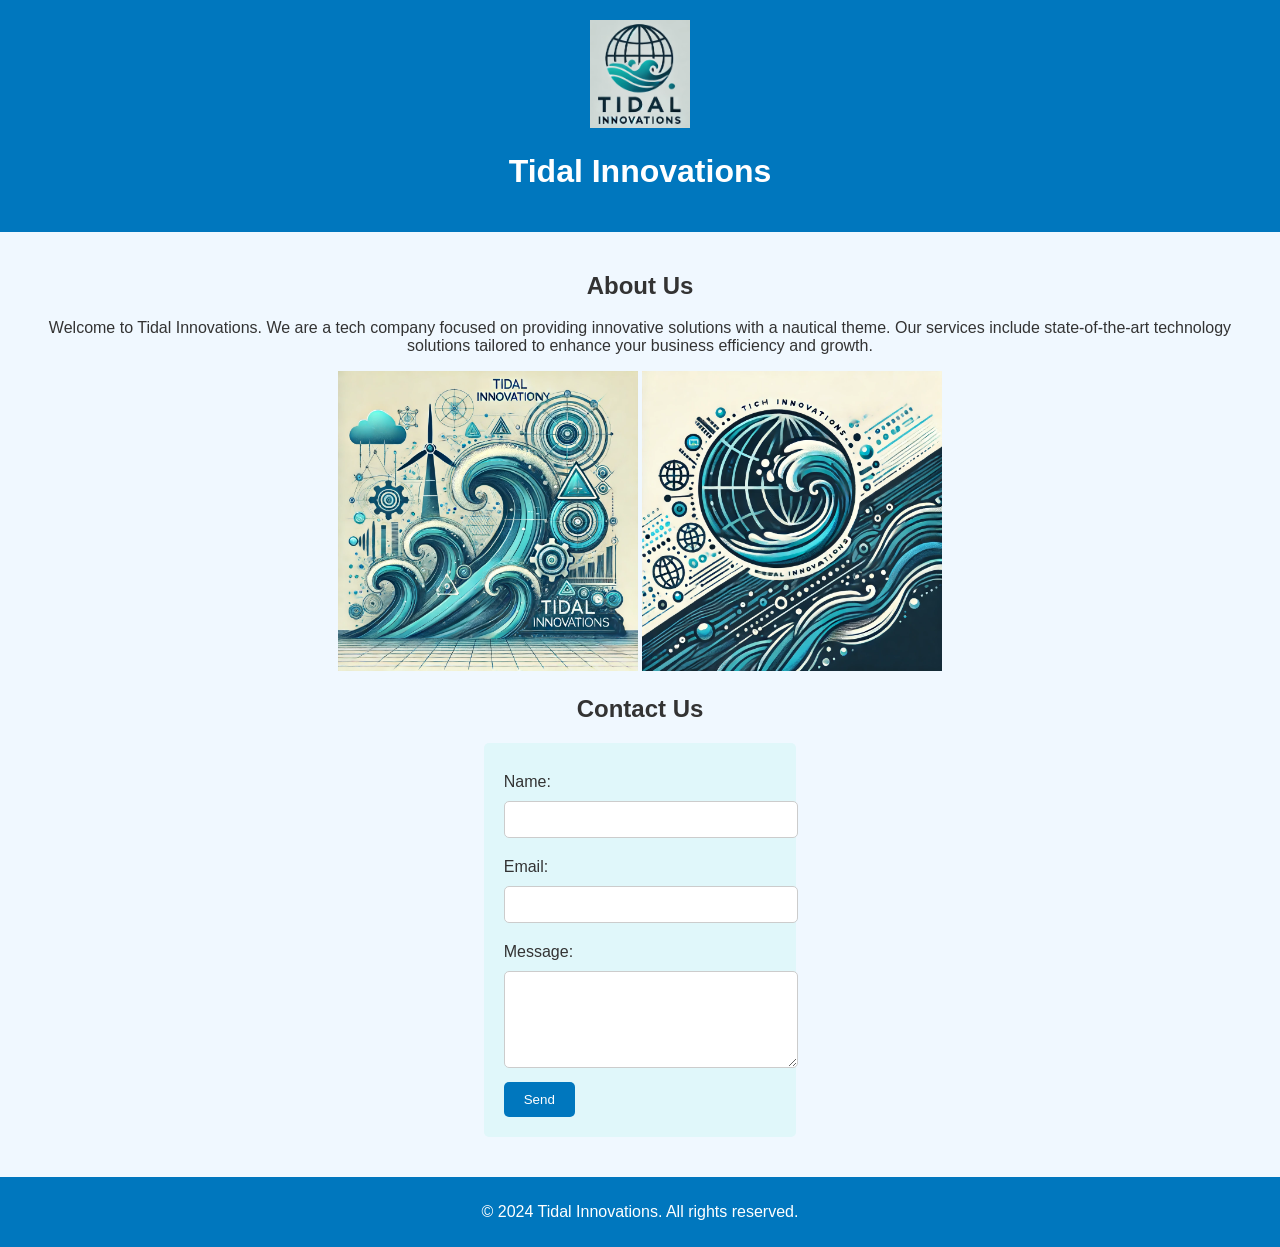
==== index.html @ 7bad7f46 "Update" ====
<!DOCTYPE html>
<html lang="en">
<head>
    <meta charset="UTF-8">
    <meta name="viewport" content="width=device-width, initial-scale=1.0">
    <title>Tidal Innovations</title>
    <style>
        body {
            font-family: Arial, sans-serif;
            margin: 0;
            padding: 0;
            background-color: #f0f8ff;
            color: #333;
        }
        header {
            background-color: #0077be;
            color: white;
            padding: 20px 0;
            text-align: center;
        }
        header img {
            width: 100px;
        }
        main {
            padding: 20px;
            text-align: center;
        }
        section {
            margin: 20px 0;
        }
        .contact-form {
            background-color: #e0f7fa;
            padding: 20px;
            border-radius: 5px;
            display: inline-block;
            text-align: left;
        }
        .contact-form label {
            display: block;
            margin: 10px 0 5px;
        }
        .contact-form input, .contact-form textarea {
            width: 100%;
            padding: 10px;
            margin: 5px 0 10px;
            border: 1px solid #ccc;
            border-radius: 5px;
        }
        .contact-form button {
            background-color: #0077be;
            color: white;
            padding: 10px 20px;
            border: none;
            border-radius: 5px;
            cursor: pointer;
        }
        .contact-form button:hover {
            background-color: #005f99;
        }
        footer {
            background-color: #0077be;
            color: white;
            text-align: center;
            padding: 10px 0;
        }
    </style>
</head>
<body>
    <header>
        <img src="images/TidalInnovationsLogo1.png" alt="Tidal Innovations Logo">
        <h1>Tidal Innovations</h1>
    </header>
    <main>
        <section>
            <h2>About Us</h2>
            <p>Welcome to Tidal Innovations. We are a tech company focused on providing innovative solutions with a nautical theme. Our services include state-of-the-art technology solutions tailored to enhance your business efficiency and growth.</p>
            <img src="images/TidalInnovationsImage1.webp" alt="Our Service" width="300">
            <img src="images/TidalInnovationsImage2.webp" alt="Our Team" width="300">
        </section>
        <section>
            <h2>Contact Us</h2>
            <form class="contact-form">
                <label for="name">Name:</label>
                <input type="text" id="name" name="name" required>
                <label for="email">Email:</label>
                <input type="email" id="email" name="email" required>
                <label for="message">Message:</label>
                <textarea id="message" name="message" rows="5" required></textarea>
                <button type="submit">Send</button>
            </form>
        </section>
    </main>
    <footer>
        <p>&copy; 2024 Tidal Innovations. All rights reserved.</p>
    </footer>
</body>
</html>
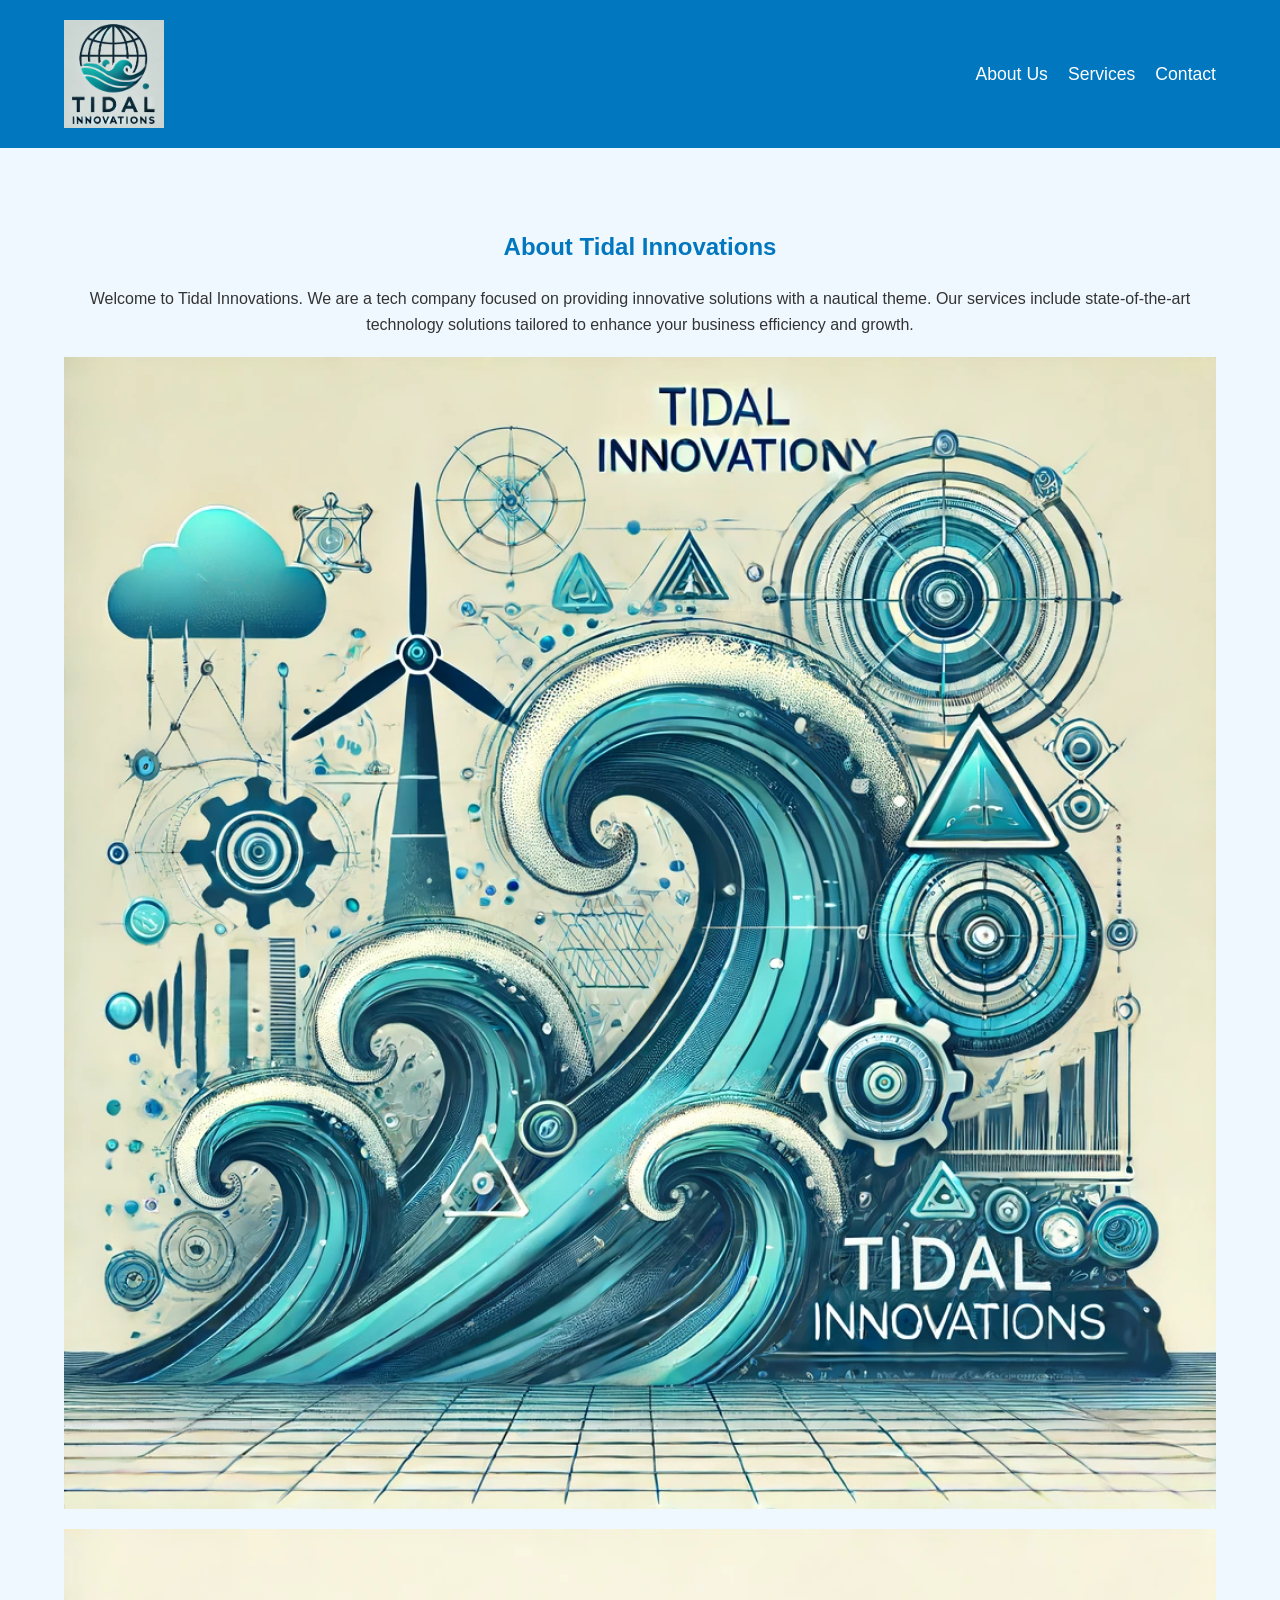
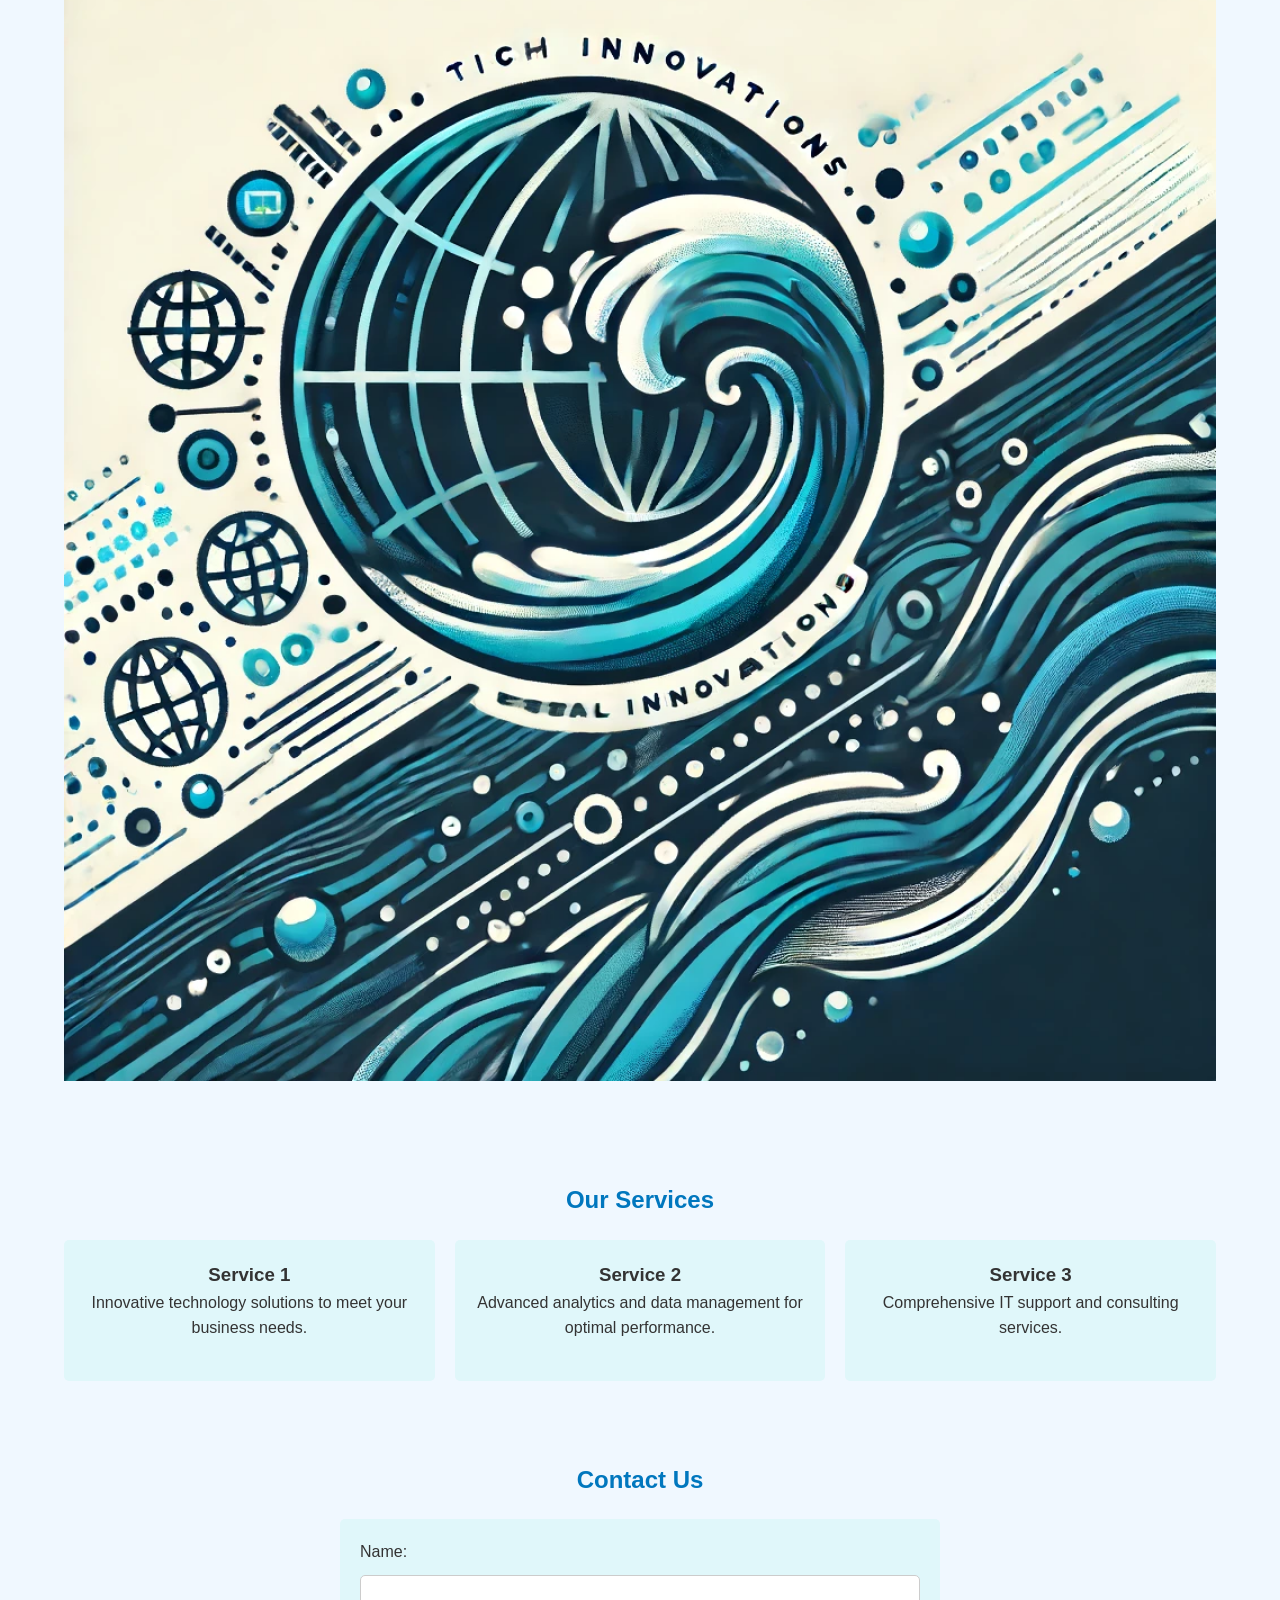
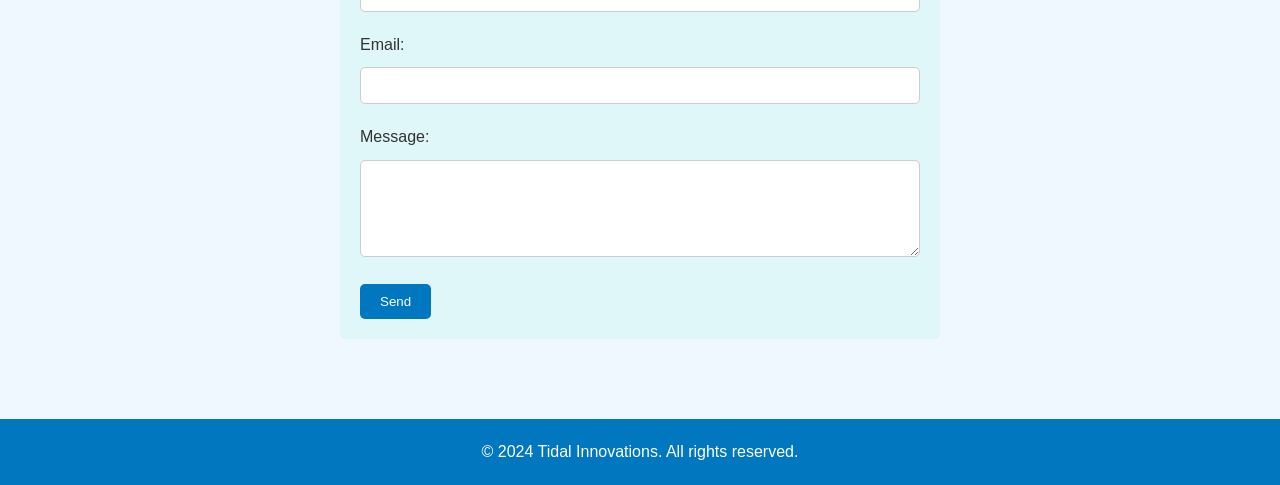
==== commit 0f516f6d: "Update" ====
--- a/index.html
+++ b/index.html
@@ -4,94 +4,68 @@
     <meta charset="UTF-8">
     <meta name="viewport" content="width=device-width, initial-scale=1.0">
     <title>Tidal Innovations</title>
-    <style>
-        body {
-            font-family: Arial, sans-serif;
-            margin: 0;
-            padding: 0;
-            background-color: #f0f8ff;
-            color: #333;
-        }
-        header {
-            background-color: #0077be;
-            color: white;
-            padding: 20px 0;
-            text-align: center;
-        }
-        header img {
-            width: 100px;
-        }
-        main {
-            padding: 20px;
-            text-align: center;
-        }
-        section {
-            margin: 20px 0;
-        }
-        .contact-form {
-            background-color: #e0f7fa;
-            padding: 20px;
-            border-radius: 5px;
-            display: inline-block;
-            text-align: left;
-        }
-        .contact-form label {
-            display: block;
-            margin: 10px 0 5px;
-        }
-        .contact-form input, .contact-form textarea {
-            width: 100%;
-            padding: 10px;
-            margin: 5px 0 10px;
-            border: 1px solid #ccc;
-            border-radius: 5px;
-        }
-        .contact-form button {
-            background-color: #0077be;
-            color: white;
-            padding: 10px 20px;
-            border: none;
-            border-radius: 5px;
-            cursor: pointer;
-        }
-        .contact-form button:hover {
-            background-color: #005f99;
-        }
-        footer {
-            background-color: #0077be;
-            color: white;
-            text-align: center;
-            padding: 10px 0;
-        }
-    </style>
+    <link rel="stylesheet" href="styles.css">
 </head>
 <body>
     <header>
-        <img src="images/TidalInnovationsLogo1.png" alt="Tidal Innovations Logo">
-        <h1>Tidal Innovations</h1>
+        <div class="container">
+            <img src="images/TidalInnovationsLogo1.png" alt="Tidal Innovations Logo" class="logo">
+            <nav>
+                <ul>
+                    <li><a href="#about">About Us</a></li>
+                    <li><a href="#services">Services</a></li>
+                    <li><a href="#contact">Contact</a></li>
+                </ul>
+            </nav>
+        </div>
     </header>
     <main>
-        <section>
-            <h2>About Us</h2>
-            <p>Welcome to Tidal Innovations. We are a tech company focused on providing innovative solutions with a nautical theme. Our services include state-of-the-art technology solutions tailored to enhance your business efficiency and growth.</p>
-            <img src="images/TidalInnovationsImage1.webp" alt="Our Service" width="300">
-            <img src="images/TidalInnovationsImage2.webp" alt="Our Team" width="300">
+        <section id="about" class="about">
+            <div class="container">
+                <h1>About Tidal Innovations</h1>
+                <p>Welcome to Tidal Innovations. We are a tech company focused on providing innovative solutions with a nautical theme. Our services include state-of-the-art technology solutions tailored to enhance your business efficiency and growth.</p>
+                <img src="images/TidalInnovationsImage1.webp" alt="Our Service" class="responsive">
+                <img src="images/TidalInnovationsImage2.webp" alt="Our Team" class="responsive">
+            </div>
         </section>
-        <section>
-            <h2>Contact Us</h2>
-            <form class="contact-form">
-                <label for="name">Name:</label>
-                <input type="text" id="name" name="name" required>
-                <label for="email">Email:</label>
-                <input type="email" id="email" name="email" required>
-                <label for="message">Message:</label>
-                <textarea id="message" name="message" rows="5" required></textarea>
-                <button type="submit">Send</button>
-            </form>
+        <section id="services" class="services">
+            <div class="container">
+                <h2>Our Services</h2>
+                <div class="service-items">
+                    <div class="service-item">
+                        <h3>Service 1</h3>
+                        <p>Innovative technology solutions to meet your business needs.</p>
+                    </div>
+                    <div class="service-item">
+                        <h3>Service 2</h3>
+                        <p>Advanced analytics and data management for optimal performance.</p>
+                    </div>
+                    <div class="service-item">
+                        <h3>Service 3</h3>
+                        <p>Comprehensive IT support and consulting services.</p>
+                    </div>
+                </div>
+            </div>
+        </section>
+        <section id="contact" class="contact">
+            <div class="container">
+                <h2>Contact Us</h2>
+                <form class="contact-form">
+                    <label for="name">Name:</label>
+                    <input type="text" id="name" name="name" required>
+                    <label for="email">Email:</label>
+                    <input type="email" id="email" name="email" required>
+                    <label for="message">Message:</label>
+                    <textarea id="message" name="message" rows="5" required></textarea>
+                    <button type="submit">Send</button>
+                </form>
+            </div>
         </section>
     </main>
     <footer>
-        <p>&copy; 2024 Tidal Innovations. All rights reserved.</p>
+        <div class="container">
+            <p>&copy; 2024 Tidal Innovations. All rights reserved.</p>
+        </div>
     </footer>
 </body>
 </html>
--- a/styles.css
+++ b/styles.css
@@ -0,0 +1,139 @@
+* {
+    box-sizing: border-box;
+    margin: 0;
+    padding: 0;
+}
+
+body {
+    font-family: 'Arial', sans-serif;
+    line-height: 1.6;
+    background-color: #f0f8ff;
+    color: #333;
+}
+
+.container {
+    width: 90%;
+    margin: 0 auto;
+    max-width: 1200px;
+}
+
+header {
+    background-color: #0077be;
+    color: white;
+    padding: 20px 0;
+}
+
+header .container {
+    display: flex;
+    justify-content: space-between;
+    align-items: center;
+}
+
+header .logo {
+    width: 100px;
+}
+
+header nav ul {
+    list-style: none;
+    display: flex;
+    gap: 20px;
+}
+
+header nav ul li {
+    margin: 0;
+}
+
+header nav ul li a {
+    color: white;
+    text-decoration: none;
+    font-size: 1.1em;
+}
+
+header nav ul li a:hover {
+    text-decoration: underline;
+}
+
+main {
+    padding: 40px 0;
+}
+
+.about, .services, .contact {
+    padding: 40px 0;
+}
+
+.about h1, .services h2, .contact h2 {
+    text-align: center;
+    margin-bottom: 20px;
+    color: #0077be;
+}
+
+.about p, .services .service-item p {
+    text-align: center;
+    margin-bottom: 20px;
+}
+
+.about .responsive {
+    display: block;
+    width: 100%;
+    height: auto;
+    margin: 0 auto 20px;
+}
+
+.services .service-items {
+    display: grid;
+    grid-template-columns: repeat(auto-fit, minmax(250px, 1fr));
+    gap: 20px;
+}
+
+.services .service-item {
+    background-color: #e0f7fa;
+    padding: 20px;
+    border-radius: 5px;
+    text-align: center;
+}
+
+.contact .contact-form {
+    background-color: #e0f7fa;
+    padding: 20px;
+    border-radius: 5px;
+    max-width: 600px;
+    margin: 0 auto;
+}
+
+.contact .contact-form label {
+    display: block;
+    margin-bottom: 10px;
+}
+
+.contact .contact-form input,
+.contact .contact-form textarea {
+    width: 100%;
+    padding: 10px;
+    margin-bottom: 20px;
+    border: 1px solid #ccc;
+    border-radius: 5px;
+}
+
+.contact .contact-form button {
+    background-color: #0077be;
+    color: white;
+    padding: 10px 20px;
+    border: none;
+    border-radius: 5px;
+    cursor: pointer;
+}
+
+.contact .contact-form button:hover {
+    background-color: #005f99;
+}
+
+footer {
+    background-color: #0077be;
+    color: white;
+    text-align: center;
+    padding: 20px 0;
+}
+
+footer p {
+    margin: 0;
+}
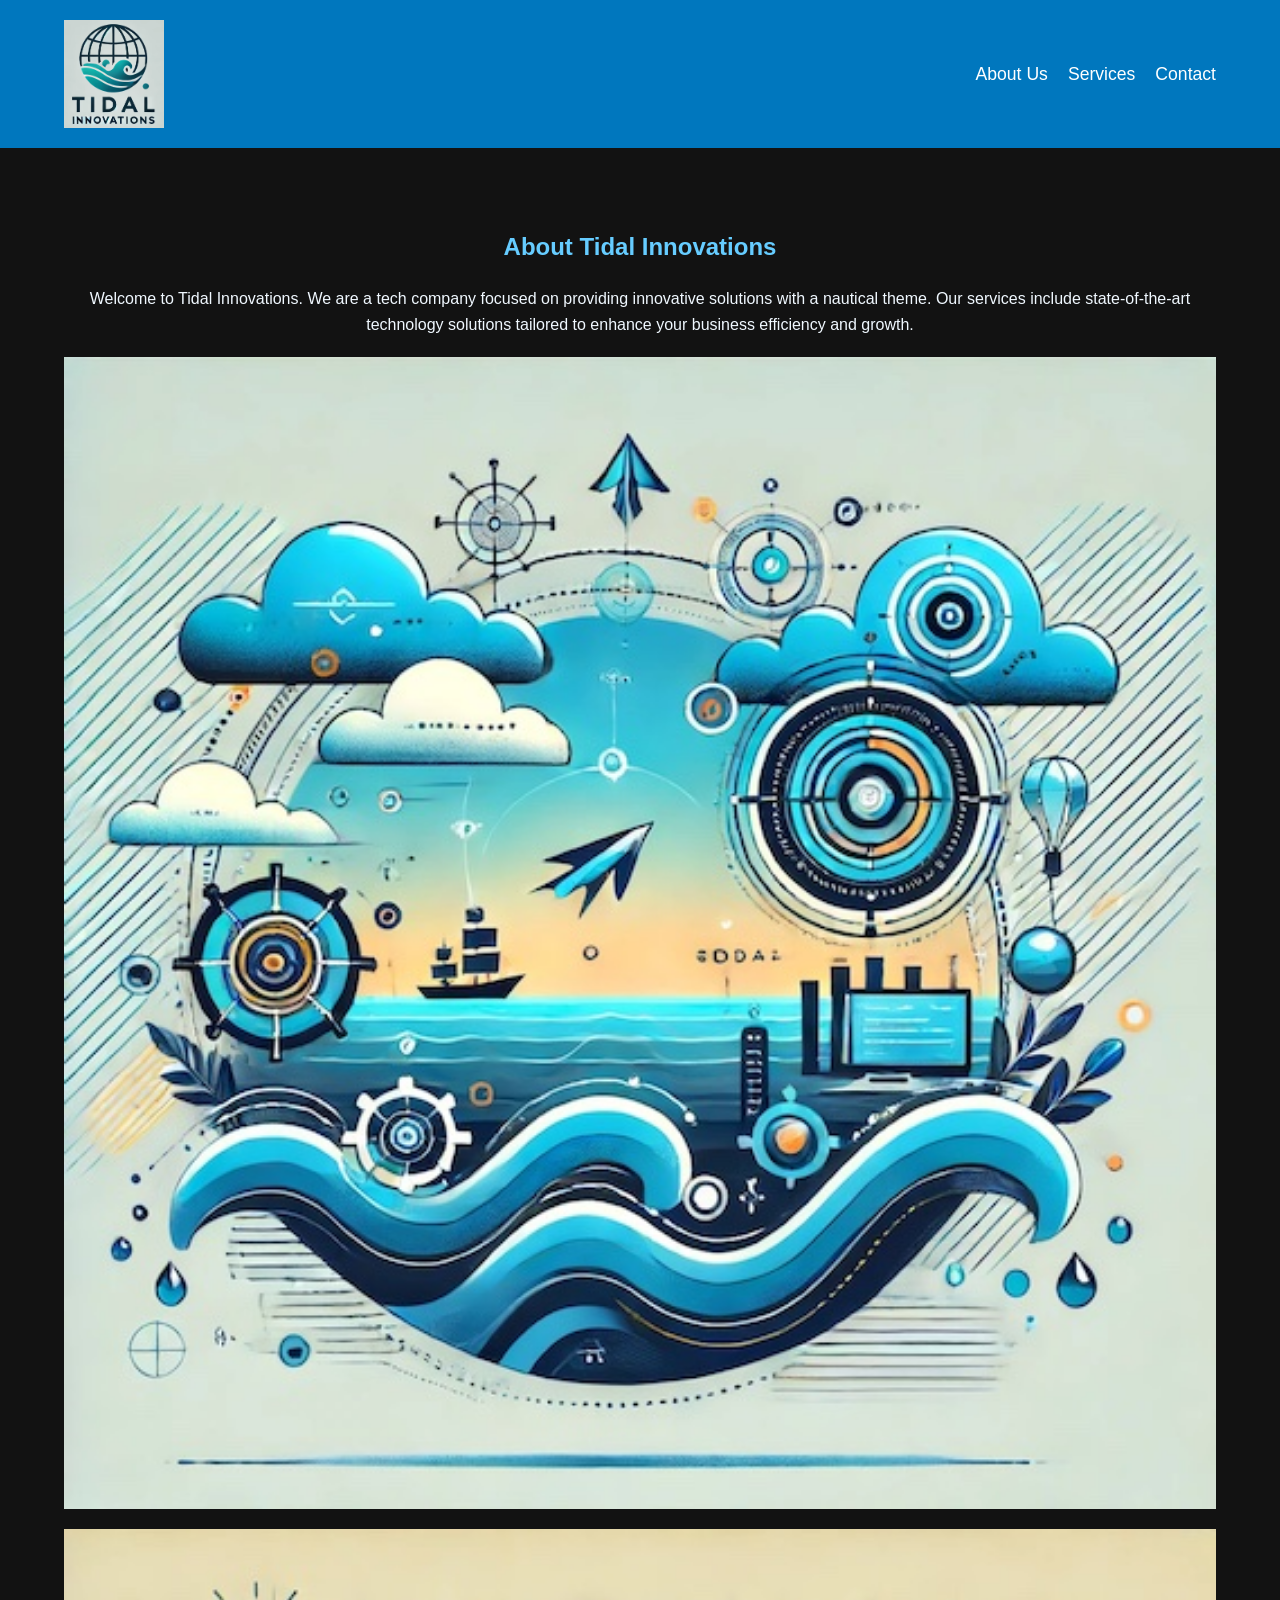
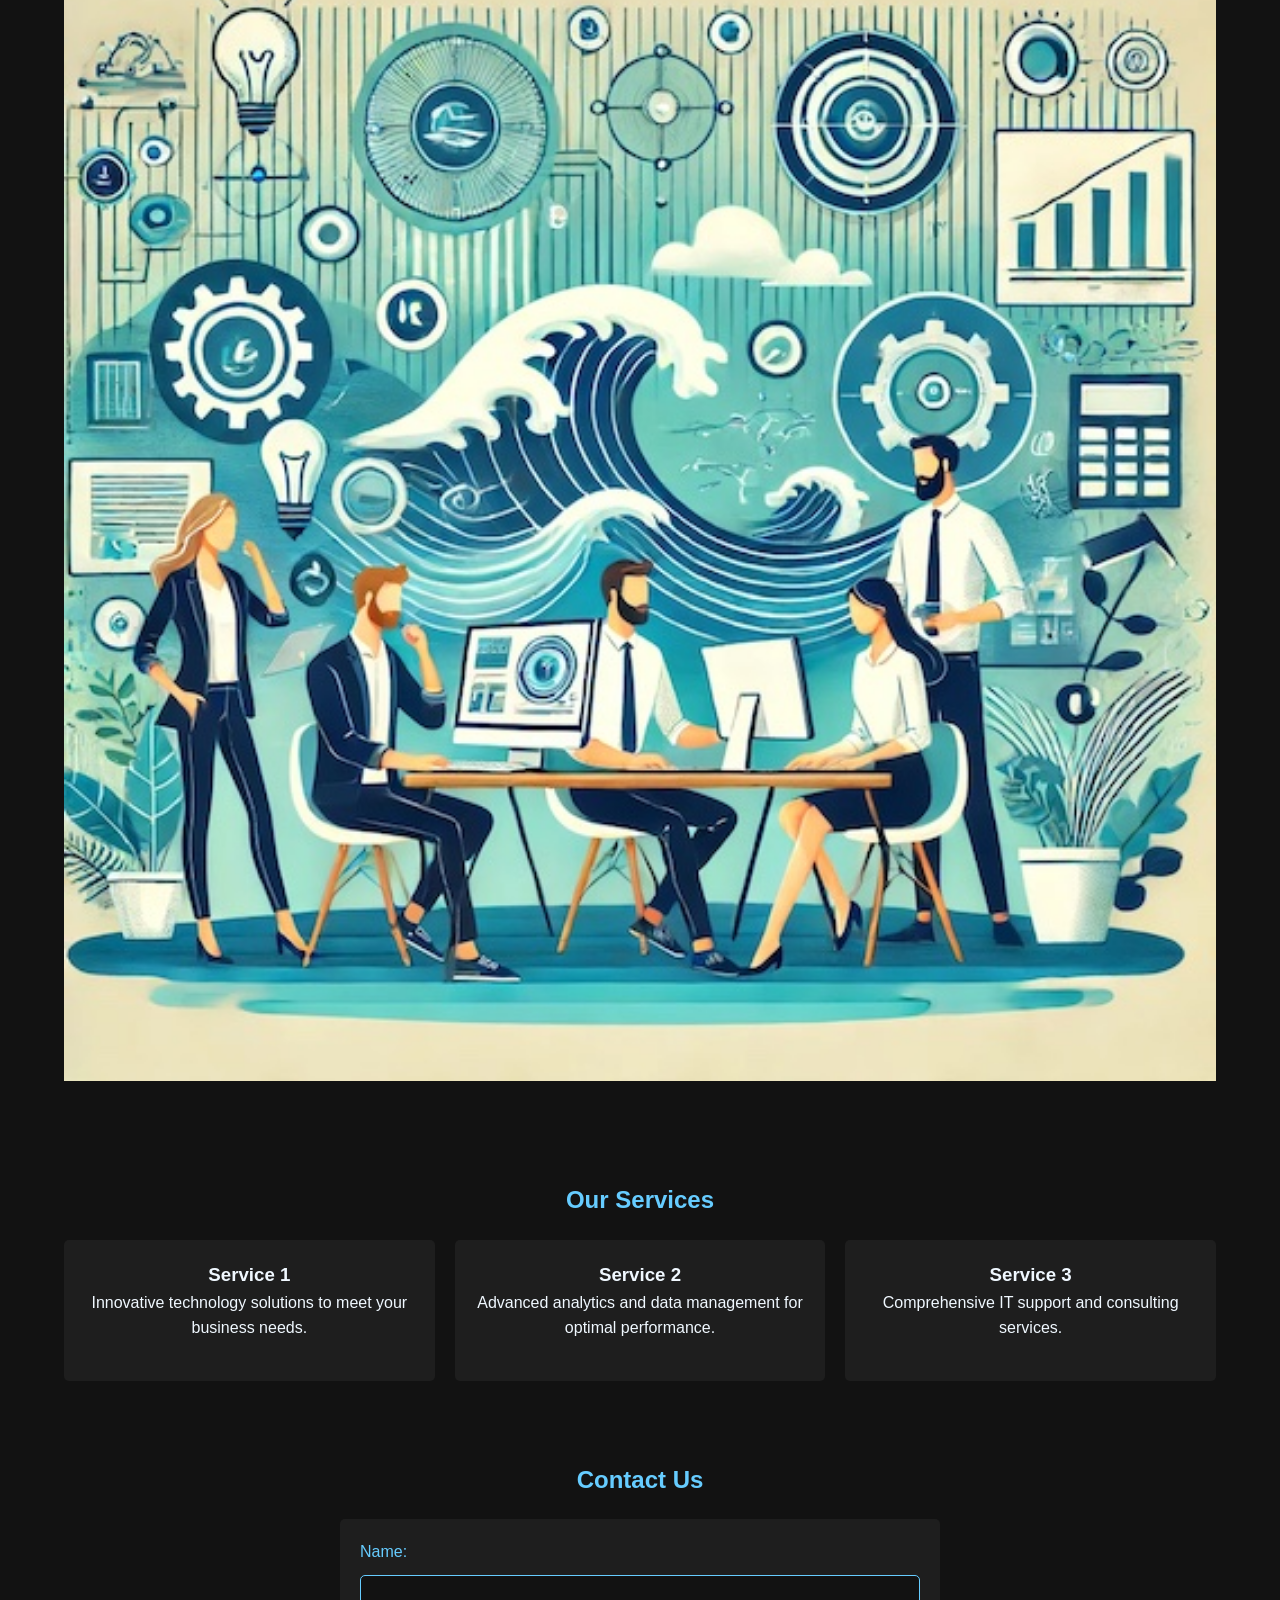
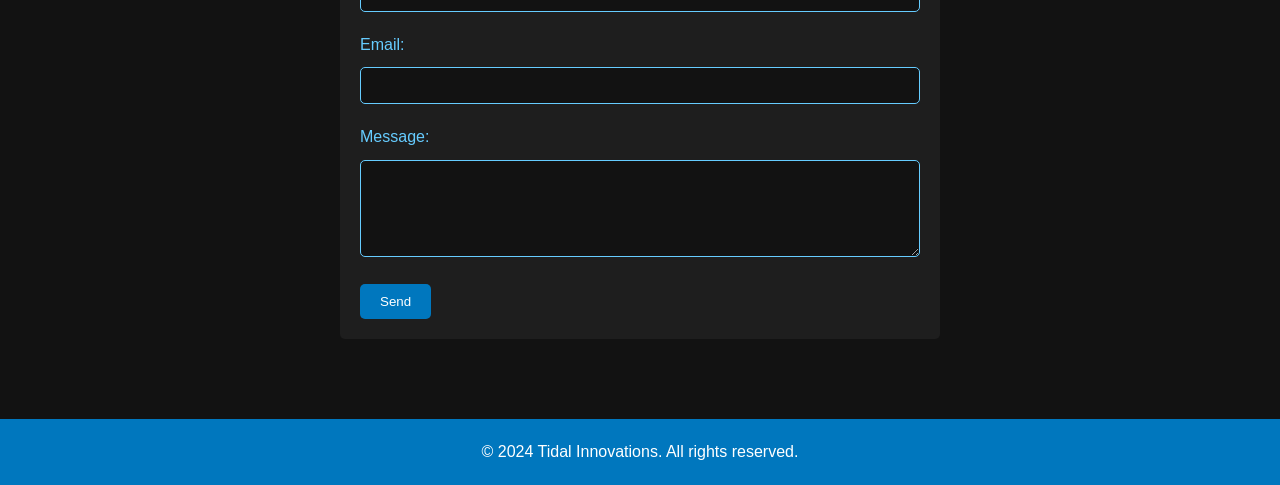
==== commit 8d4319eb: "Update" ====
--- a/index.html
+++ b/index.html
@@ -24,8 +24,8 @@
             <div class="container">
                 <h1>About Tidal Innovations</h1>
                 <p>Welcome to Tidal Innovations. We are a tech company focused on providing innovative solutions with a nautical theme. Our services include state-of-the-art technology solutions tailored to enhance your business efficiency and growth.</p>
-                <img src="images/TidalInnovationsImage1.webp" alt="Our Service" class="responsive">
-                <img src="images/TidalInnovationsImage2.webp" alt="Our Team" class="responsive">
+                <img src="images/service.jpg" alt="Our Service" class="responsive">
+                <img src="images/team.jpg" alt="Our Team" class="responsive">
             </div>
         </section>
         <section id="services" class="services">
--- a/styles.css
+++ b/styles.css
@@ -7,8 +7,8 @@
 body {
     font-family: 'Arial', sans-serif;
     line-height: 1.6;
-    background-color: #f0f8ff;
-    color: #333;
+    background-color: #121212;
+    color: #f0f8ff;
 }
 
 .container {
@@ -64,7 +64,7 @@
 .about h1, .services h2, .contact h2 {
     text-align: center;
     margin-bottom: 20px;
-    color: #0077be;
+    color: #66ccff;
 }
 
 .about p, .services .service-item p {
@@ -86,14 +86,14 @@
 }
 
 .services .service-item {
-    background-color: #e0f7fa;
+    background-color: #1e1e1e;
     padding: 20px;
     border-radius: 5px;
     text-align: center;
 }
 
 .contact .contact-form {
-    background-color: #e0f7fa;
+    background-color: #1e1e1e;
     padding: 20px;
     border-radius: 5px;
     max-width: 600px;
@@ -103,6 +103,7 @@
 .contact .contact-form label {
     display: block;
     margin-bottom: 10px;
+    color: #66ccff;
 }
 
 .contact .contact-form input,
@@ -110,8 +111,10 @@
     width: 100%;
     padding: 10px;
     margin-bottom: 20px;
-    border: 1px solid #ccc;
+    border: 1px solid #66ccff;
     border-radius: 5px;
+    background-color: #121212;
+    color: #f0f8ff;
 }
 
 .contact .contact-form button {
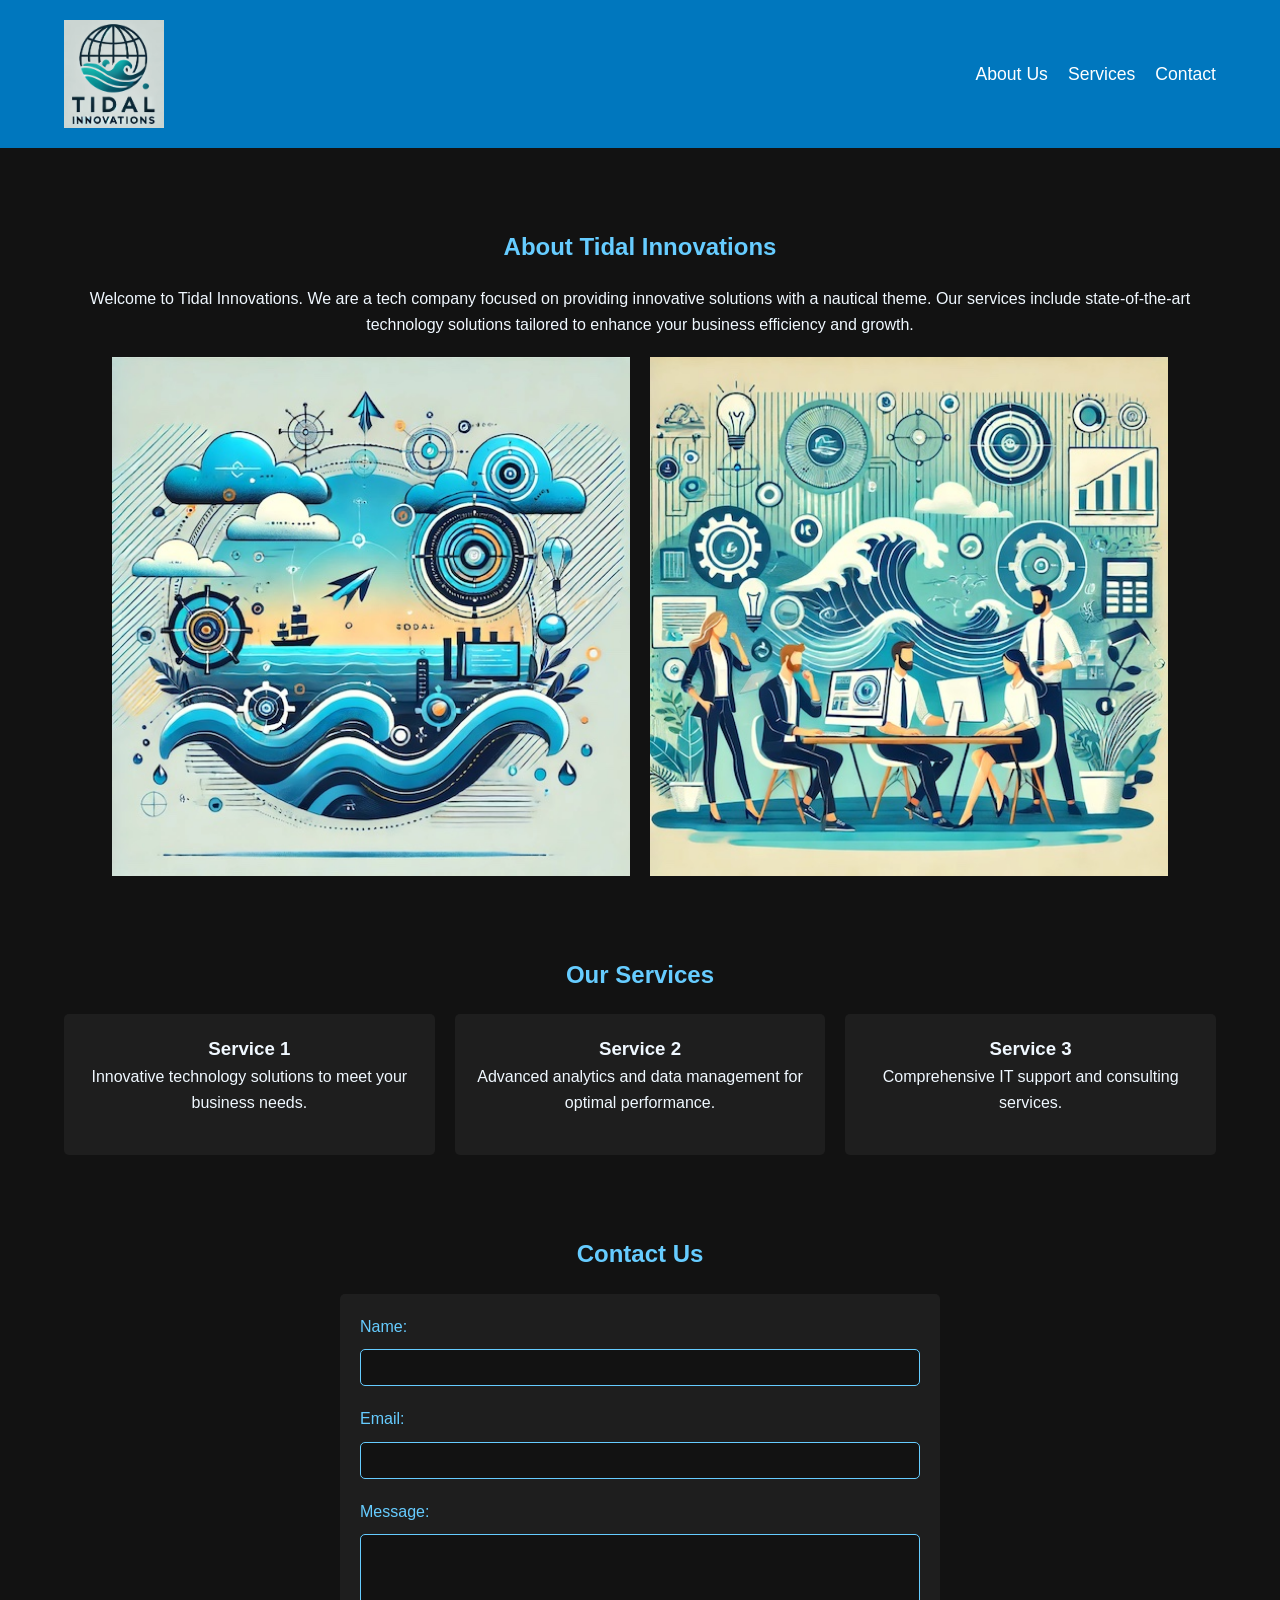
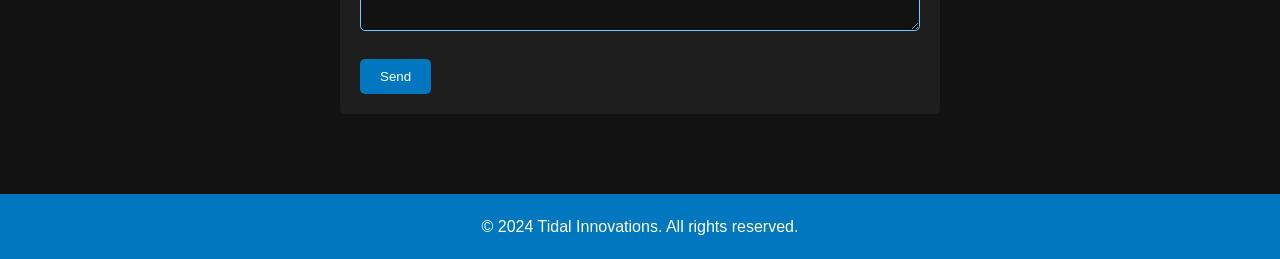
==== commit 92ae0803: "Update image sizes" ====
--- a/index.html
+++ b/index.html
@@ -24,8 +24,10 @@
             <div class="container">
                 <h1>About Tidal Innovations</h1>
                 <p>Welcome to Tidal Innovations. We are a tech company focused on providing innovative solutions with a nautical theme. Our services include state-of-the-art technology solutions tailored to enhance your business efficiency and growth.</p>
-                <img src="images/service.jpg" alt="Our Service" class="responsive">
-                <img src="images/team.jpg" alt="Our Team" class="responsive">
+                <div class="image-container">
+                    <img src="images/service.jpg" alt="Our Service" class="responsive">
+                    <img src="images/team.jpg" alt="Our Team" class="responsive">
+                </div>
             </div>
         </section>
         <section id="services" class="services">
--- a/styles.css
+++ b/styles.css
@@ -72,11 +72,15 @@
     margin-bottom: 20px;
 }
 
-.about .responsive {
-    display: block;
-    width: 100%;
+.image-container {
+    display: flex;
+    justify-content: center;
+    gap: 20px;
+}
+
+.image-container .responsive {
+    width: 45%;
     height: auto;
-    margin: 0 auto 20px;
 }
 
 .services .service-items {
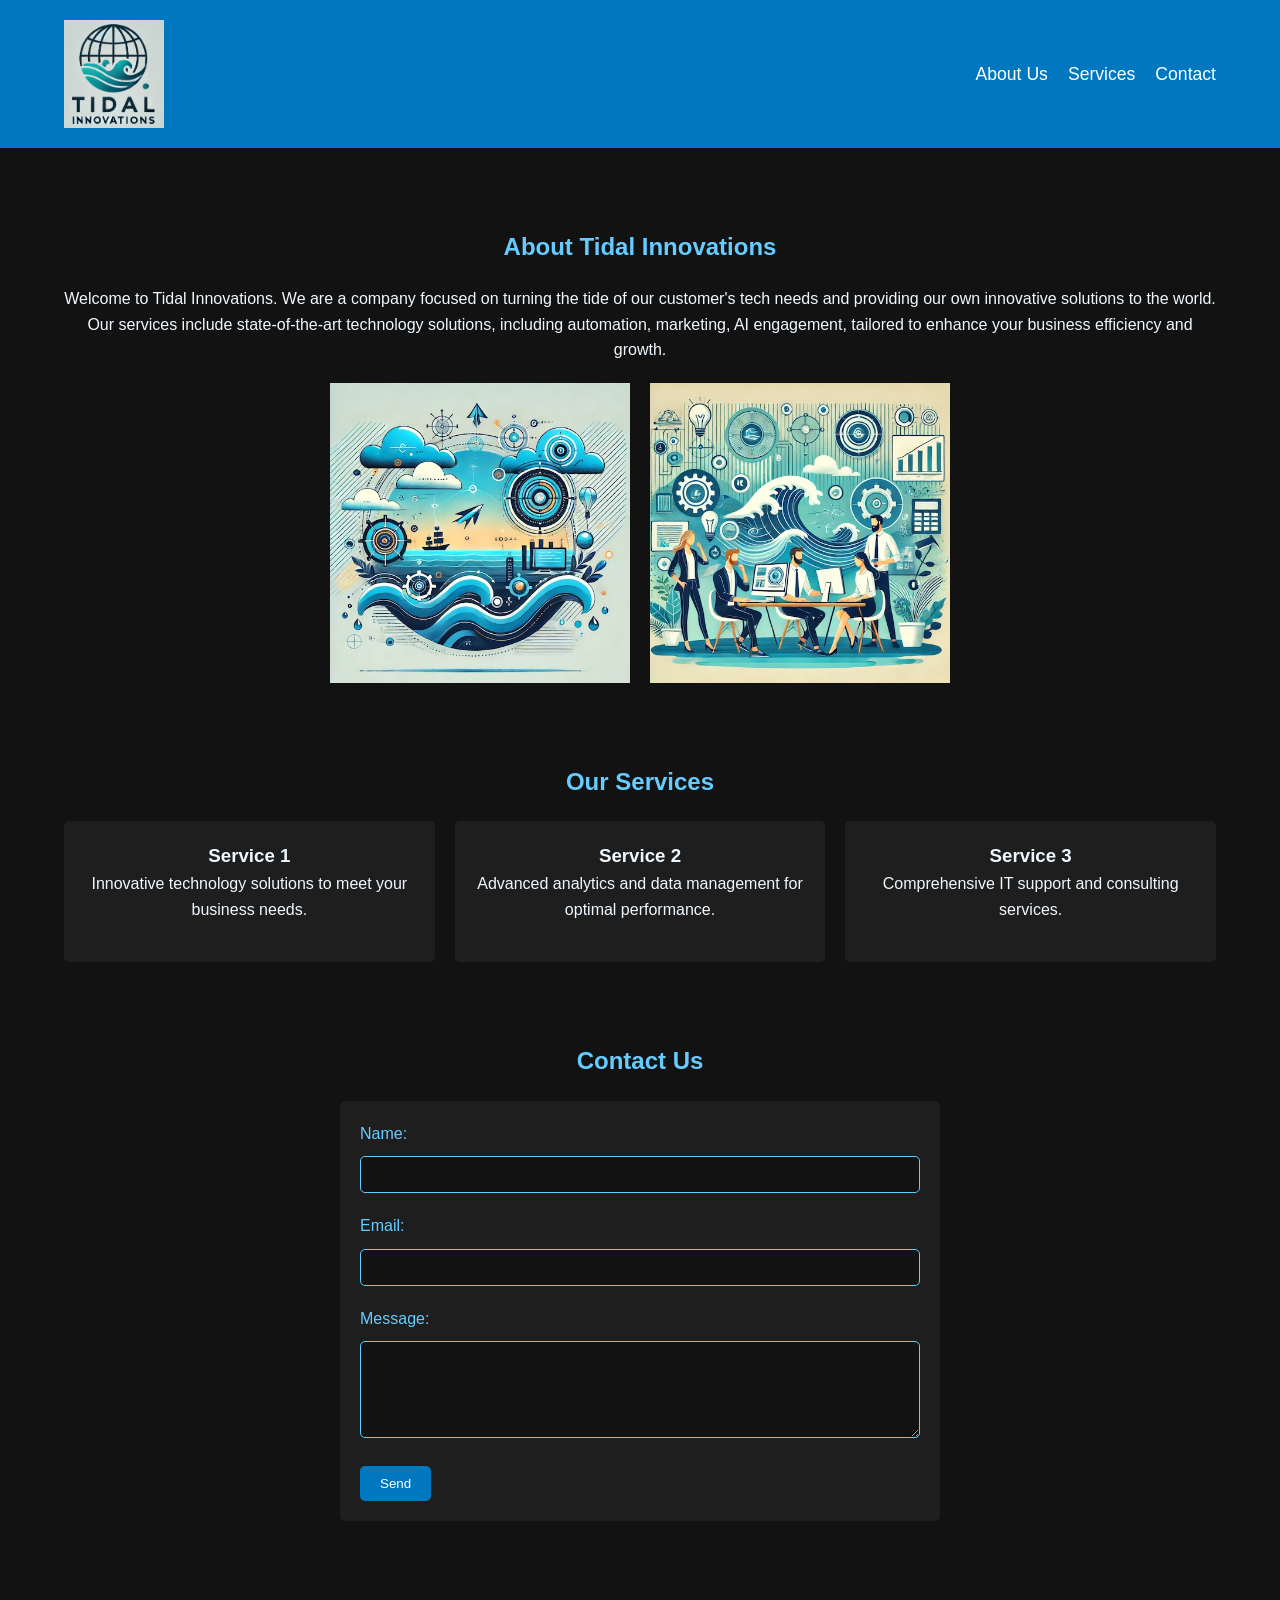
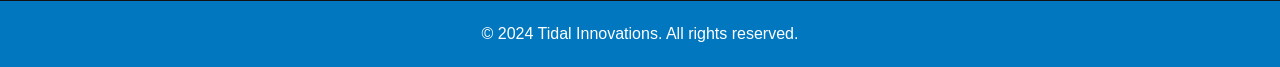
==== commit 48dc318a: "Update mail to" ====
--- a/index.html
+++ b/index.html
@@ -23,7 +23,7 @@
         <section id="about" class="about">
             <div class="container">
                 <h1>About Tidal Innovations</h1>
-                <p>Welcome to Tidal Innovations. We are a tech company focused on providing innovative solutions with a nautical theme. Our services include state-of-the-art technology solutions tailored to enhance your business efficiency and growth.</p>
+                <p>Welcome to Tidal Innovations. We are a company focused on turning the tide of our customer's tech needs and providing our own innovative solutions to the world. Our services include state-of-the-art technology solutions, including automation, marketing, AI engagement, tailored to enhance your business efficiency and growth.</p>
                 <div class="image-container">
                     <img src="images/service.jpg" alt="Our Service" class="responsive">
                     <img src="images/team.jpg" alt="Our Team" class="responsive">
@@ -52,7 +52,7 @@
         <section id="contact" class="contact">
             <div class="container">
                 <h2>Contact Us</h2>
-                <form class="contact-form">
+                <form class="contact-form" action="mailto:tom.pegge@icloud.com" method="POST" enctype="text/plain">
                     <label for="name">Name:</label>
                     <input type="text" id="name" name="name" required>
                     <label for="email">Email:</label>
--- a/styles.css
+++ b/styles.css
@@ -76,10 +76,12 @@
     display: flex;
     justify-content: center;
     gap: 20px;
+    flex-wrap: wrap;
 }
 
 .image-container .responsive {
     width: 45%;
+    max-width: 300px;
     height: auto;
 }
 
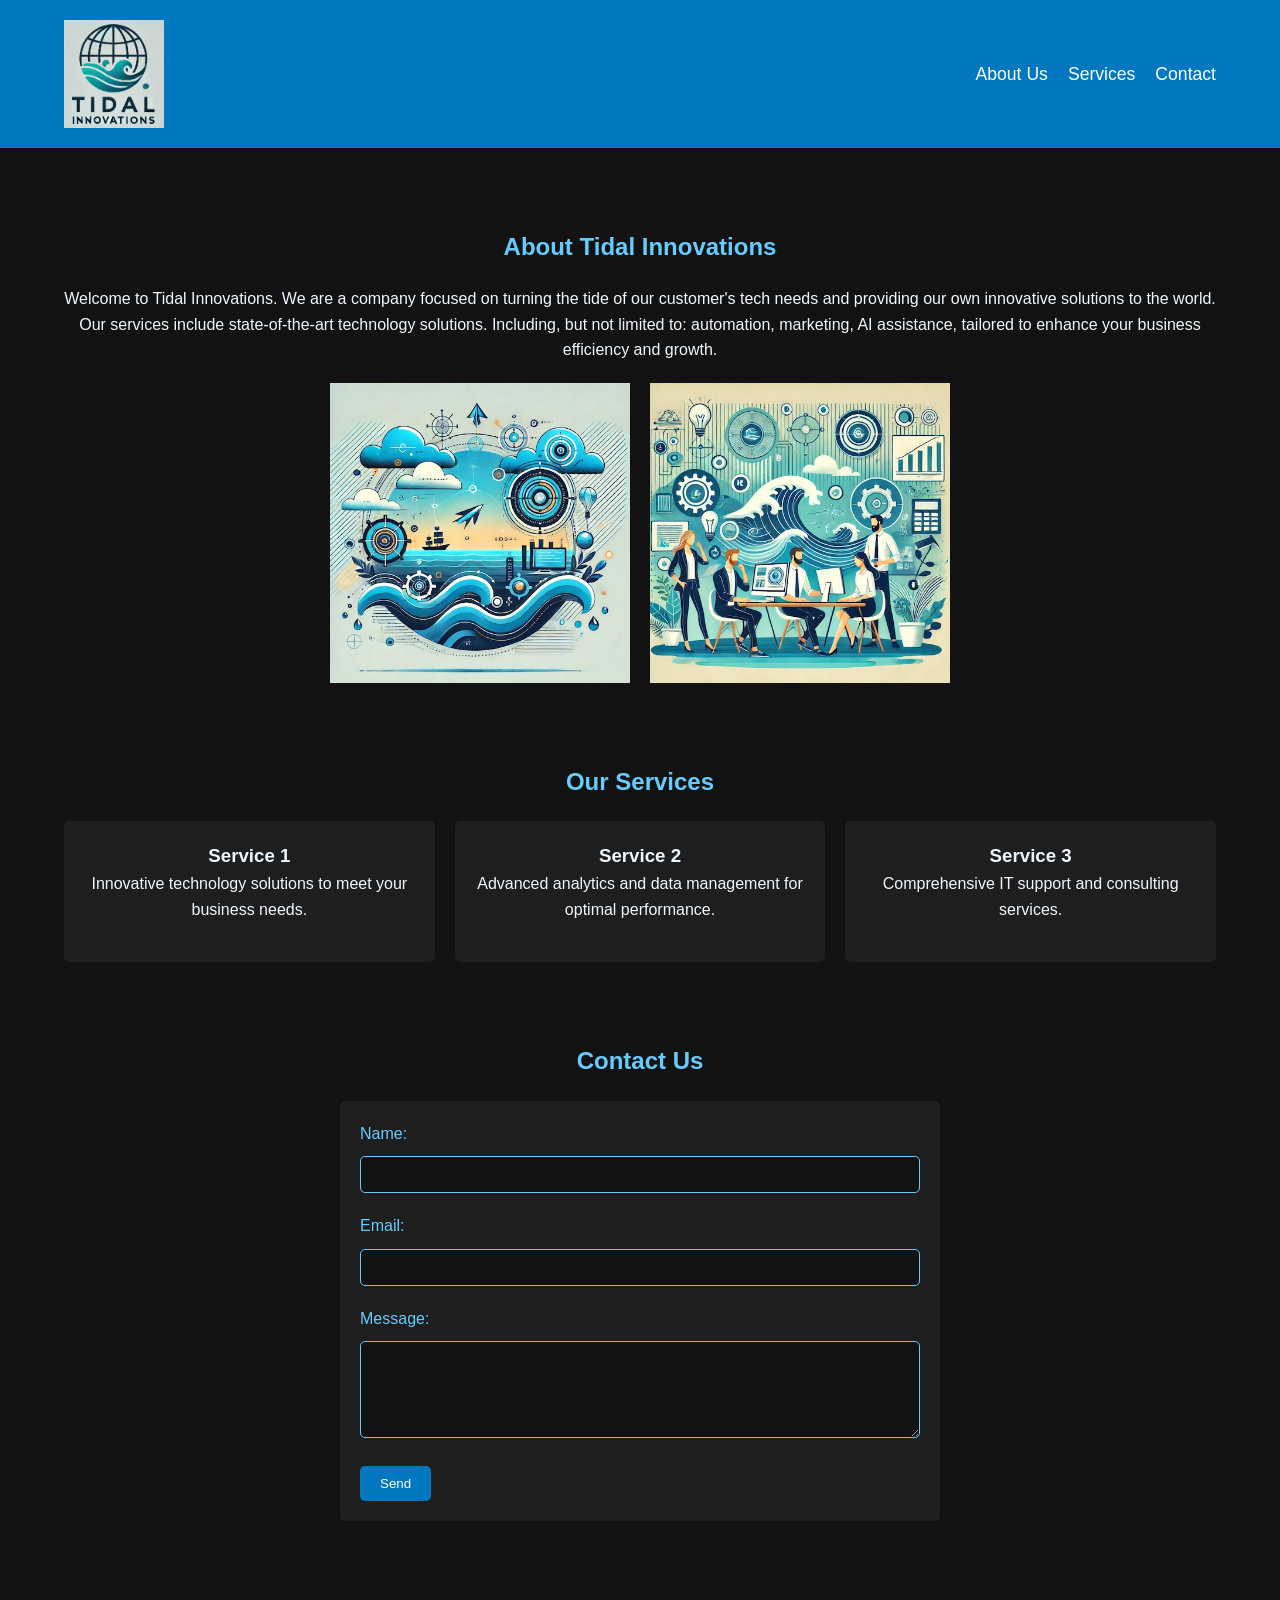
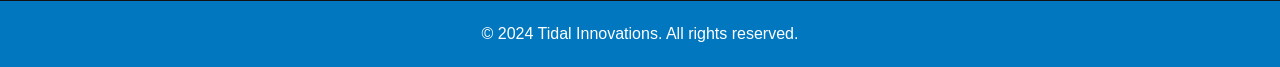
==== commit 97751c89: "Update index.html" ====
--- a/index.html
+++ b/index.html
@@ -23,7 +23,7 @@
         <section id="about" class="about">
             <div class="container">
                 <h1>About Tidal Innovations</h1>
-                <p>Welcome to Tidal Innovations. We are a company focused on turning the tide of our customer's tech needs and providing our own innovative solutions to the world. Our services include state-of-the-art technology solutions, including automation, marketing, AI engagement, tailored to enhance your business efficiency and growth.</p>
+                <p>Welcome to Tidal Innovations. We are a company focused on turning the tide of our customer's tech needs and providing our own innovative solutions to the world. Our services include state-of-the-art technology solutions. Including, but not limited to: automation, marketing, AI assistance, tailored to enhance your business efficiency and growth.</p>
                 <div class="image-container">
                     <img src="images/service.jpg" alt="Our Service" class="responsive">
                     <img src="images/team.jpg" alt="Our Team" class="responsive">
